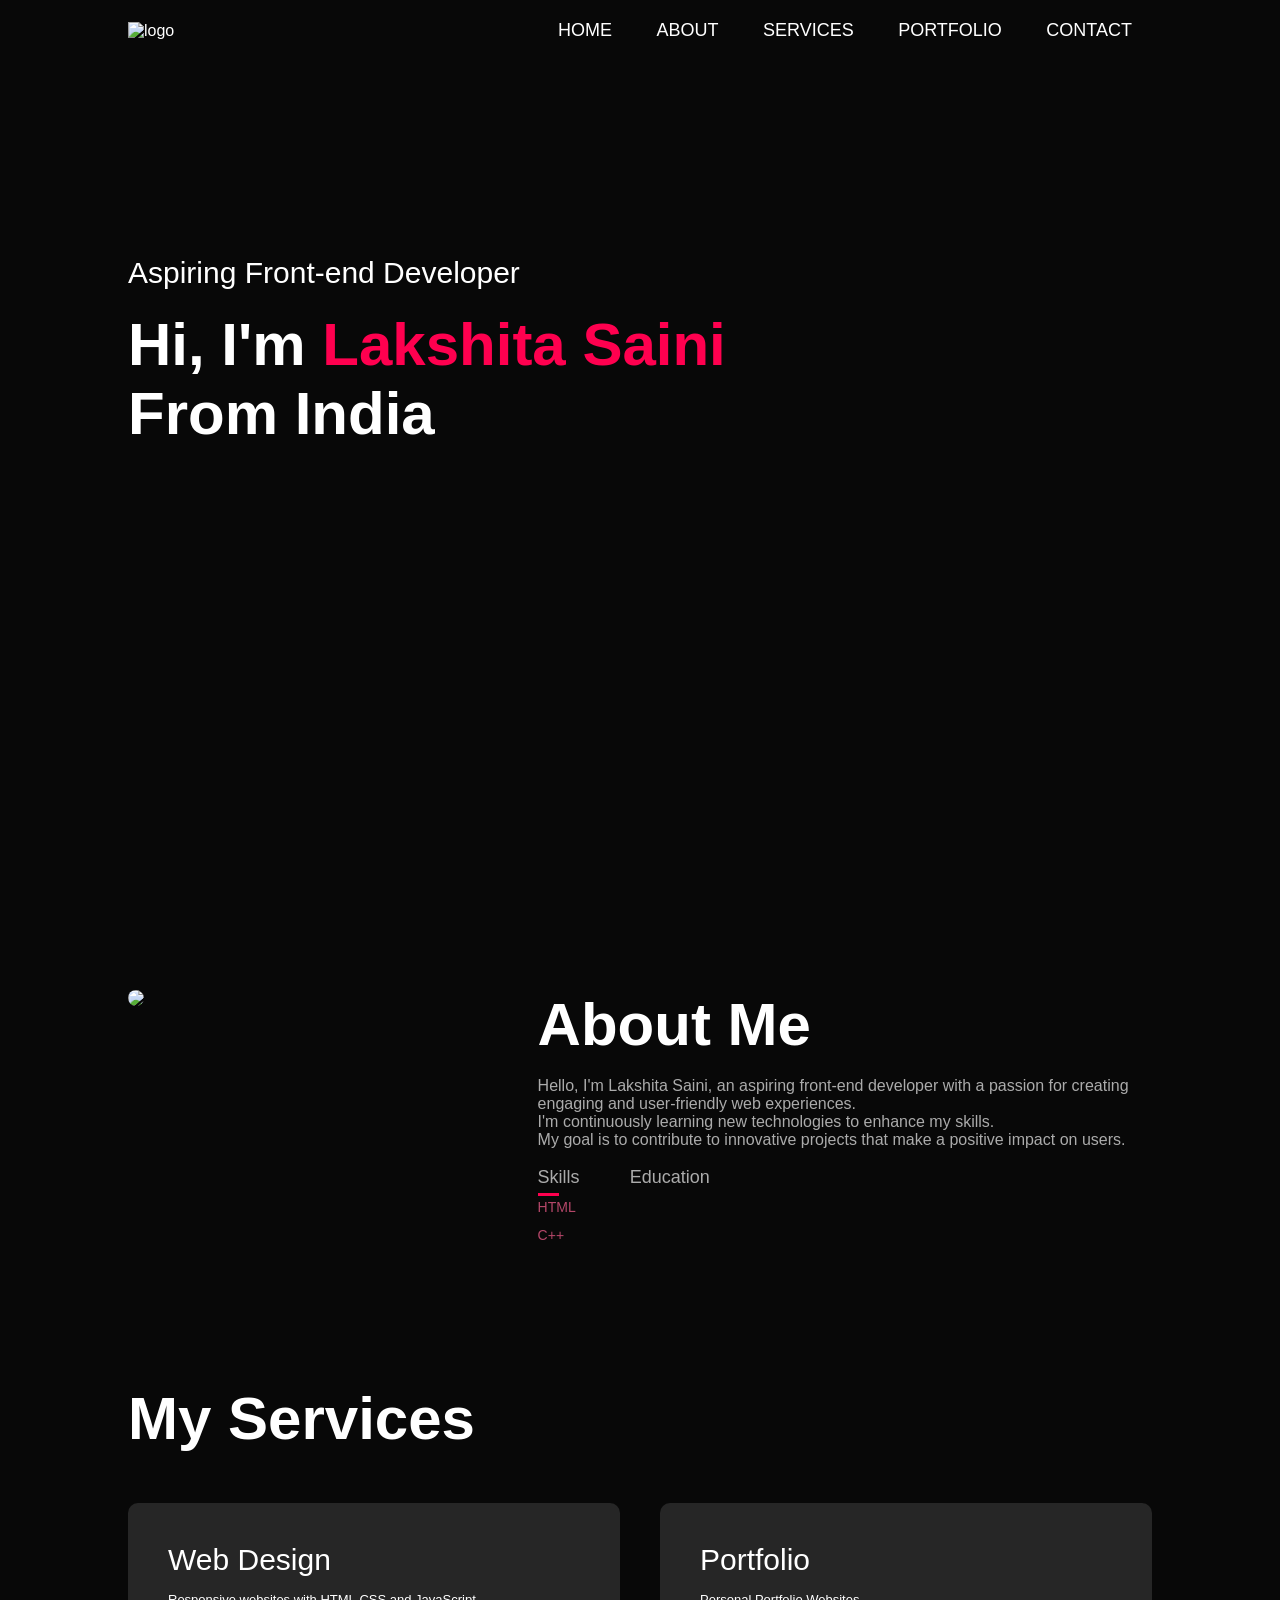
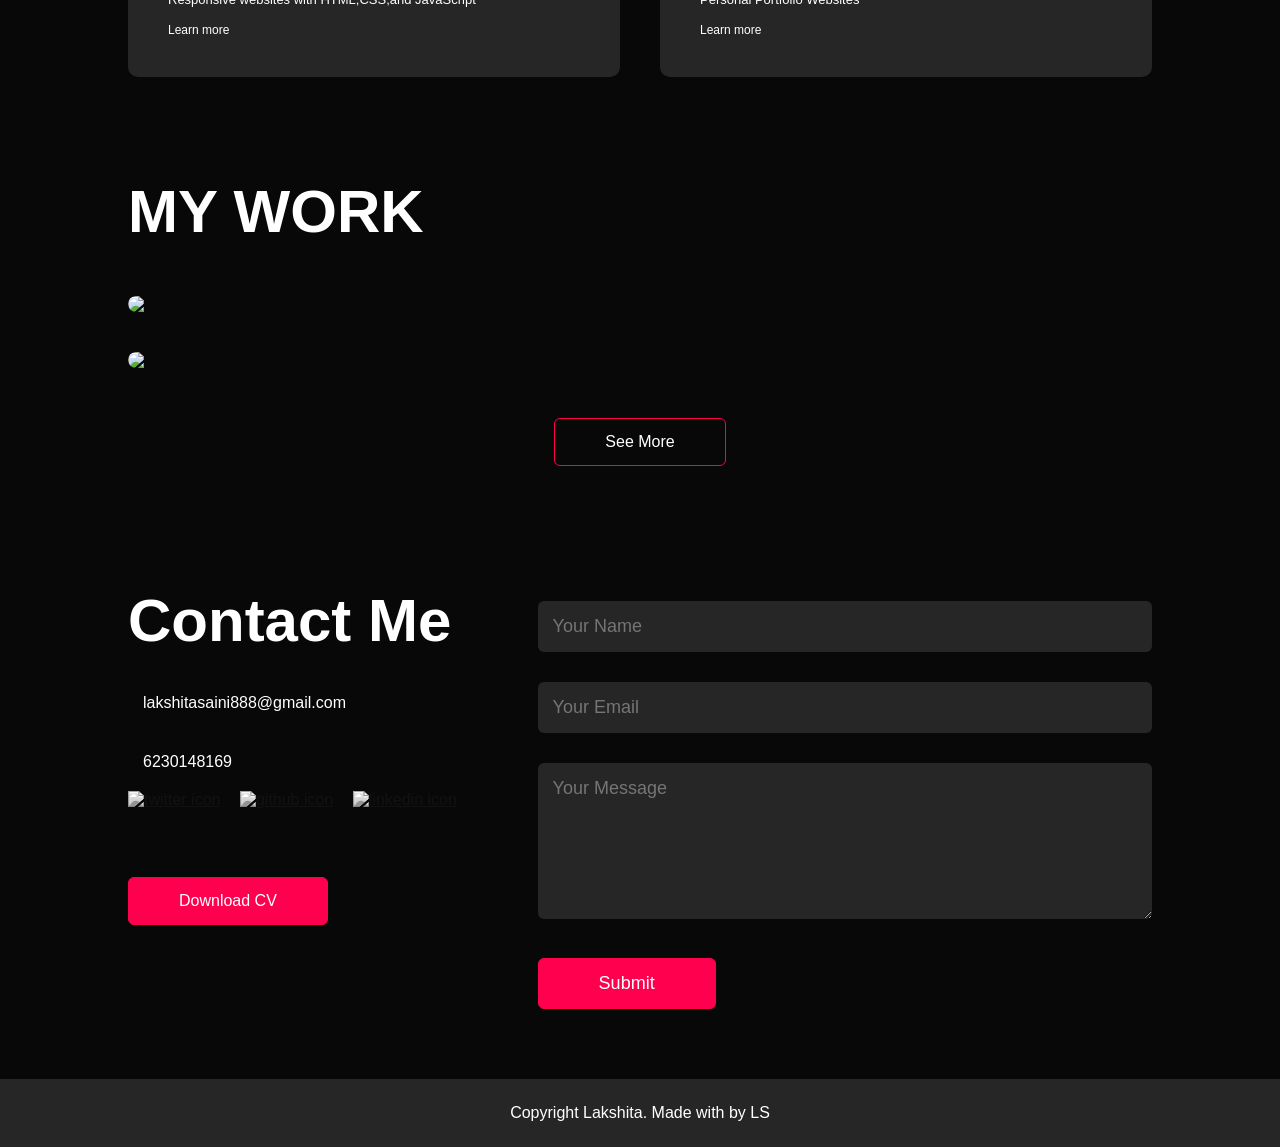
==== index.html @ 08a3a6a6 "Add files via upload" ====
<!DOCTYPE html>
<html lang="en">
<head>
    <meta charset="UTF-8">
    <meta http-equiv="X-UA-Compatible" content="IE=edge">
    <meta name="viewport" content="width=device-width, initial-scale=1.0">
    <title>PERSONAL PORTFOLIO WEBSITE</title>
    <link rel="stylesheet" href="style.css">
    <script src="https://kit.fontawesome.com/55ee7d1097.js" crossorigin="anonymous"></script>
</head>
<body>
<div id="header">
    <div class="container">
        <nav>
            <img src="namelogo.png" alt="logo">
            <ul id="sidemenu">
                <li><a href="#header">HOME</a></li>
                <li><a href="#about">ABOUT</a></li>
                <li><a href="#services">SERVICES</a></li>
                <li><a href="#portfolio">PORTFOLIO</a></li>
                <li><a href="#contact">CONTACT</a></li>
                <i class="fas fa-xmark" onclick="closemenu()"></i>
            </ul>
            <i class="fas fa-bars" onclick="openmenu()"></i>
        </nav>
        <div class="header-text">
          <p>Aspiring Front-end Developer</p>
          <h1>Hi, I'm <span>Lakshita Saini</span><br>From India</h1>
        </div>
    </div>
</div>
<!----   ------------------about section------------------   ---->
<div id="about">
    <div class="container">
        <div class="row">
            <div class="about-col-1">
                <img src="../images/IMG.jpg">
            </div>  
                <div class="about-col-2">
                    <h1 class="sub-title">About Me</h1>
                    <br>
                    <p>Hello, I'm Lakshita Saini, an aspiring front-end developer with a passion for creating engaging and user-friendly web experiences.</p>
                    <p> I'm continuously learning new technologies to enhance my skills.</p>
                    <p>My goal is to contribute to innovative projects that make a positive impact on users.</p>
                    <br>
                    <div class="tab-titles">
                         <p class="tab-links active-link" onclick="opentab('skills',event)">Skills</p>
                         <p class="tab-links" onclick="opentab('education',event)">Education</p>
                    </div>
                    <div class="tab-contents active-tab" id="skills">
                        <ul>
                            <li><span>HTML</span></li>
                            <li><span>C++</span></li>
                        </ul>
                    </div>  
                    <div class="tab-contents" id="education">
                        <ul>
                            <li><span>Pursuing B.Tech in CSE</span></li>
                            <li><span>Graduation Completion Year: 2027</span></li>
                        </ul>        
                    </div>
                </div>
            </div>    
        </div>
    </div>
</div>
<!--  ----------------services-------------------  -->
<div id="services">
    <div class="container">
        <h1 class="sub-title">My Services</h1>
        <div class="services-list">
            <div>

                <i class="fa-solid fa-code"></i>

                <h2>Web Design</h2>
                <p>Responsive websites with HTML,CSS,and JavaScript</p>
                <br>
                <a href="#">Learn more</a>
            </div>
            <div>

                <i class="fa-solid fa-crop-simple"></i>

                <h2>Portfolio</h2>
                <p>Personal Portfolio Websites</p>
                <br>
                 <a href="#">Learn more</a>
            </div>
        </div>
    </div>
</div>
<!-- ---------portfolio section-------------- -->
 <div id="portfolio">
    <div class="container">
        <h1 class="sub-title">MY WORK</h1>
        <div class="work-list">
            <div class="work">
                <img src="../images/work-1.jpg">
                <div class="layer">
                  <h3>Portfolio Website</h3>
                  <p>HTML,CSS,JavaScript.</p>
                  <a href="#"><i class="fa-solid fa-up-right-from-square"></i></a>
                </div>
            </div>    
            <div class="work">
                <img src="../images/work-2.jpg">
                <div class="layer">
                  <h3>Web Design</h3>
                  <p>HTML,CSS,JavaScript.</p>
                  <a href="#"><i class="fa-solid fa-up-right-from-square"></i></a>
                </div>    
            </div>
         </div>
         <a href="#" class="btn">See More</a>
    </div>
</div>    
<!-- -------------contact--------------- -->
<div id="contact">
    <div class="container">
        <div class="row">
            <div class="contact-left">
                <h1 class="sub-title">Contact Me</h1>
                <p><i class="fa-solid fa-paper-plane"></i>lakshitasaini888@gmail.com</p>
                <p><i class="fa-solid fa-phone"></i>6230148169</p>
                <br>
                <div class="social-icons">
                    <a href="https://x.com/saini_sa6044"><img src= "../images/twitterimg.jpg" alt="twitter icon"></a>
                    <a href="https://github.com/lakshitasaini888-ctrl"><img src= "../images/githubimg.jpg" alt="github icon"></a>
                    <a href="https://www.linkedin.com/in/lakshita-saini-56bb40370/"><img src="../images/linkedinimg.jpg" alt="linkedin icon"></a>
                </div>
                <br>
                <a href="../images/My-CV.pdf" download class="btn btn2">Download CV</a>
            </div>
            <div class="contact-right">
                <form name="submit-to-google-sheet">
                    <input type="text" name="Name" placeholder="Your Name" required>
                    <input type="email" name="Email" placeholder="Your Email" required>
                    <textarea name="Message" rows="6" placeholder="Your Message"></textarea>
                    <button type="submit" class="btn btn2">Submit</button>
                </form>
                <span id="msg"></span>
            </div>     
        </div>
    </div>
    <div class="copyright">
        <p>Copyright Lakshita. Made with <i class="fa-solid fa-heart"></i> by LS</p>
    </div>
</div>             
<script>
    var tablinks = document.getElementsByClassName("tab-links");
    var tabcontents = document.getElementsByClassName("tab-contents");
    function opentab(tabname,event){
        for(tablink of tablinks){
            tablink.classList.remove("active-link");
        }
        for(tabcontent of tabcontents){
            tabcontent.classList.remove("active-tab");
        }
        event.currentTarget.classList.add("active-link");
        document.getElementById(tabname).classList.add("active-tab");
    }
 </script>
 <script>
        var sidemenu = document.getElementById("sidemenu");
        function openmenu(){
                sidemenu.style.right = "0";
        }
        function closemenu(){
                sidemenu.style.right = "-200px";
        }  
</script>  
<script>
  const scriptURL = 'https://script.google.com/macros/s/AKfycbzPpxNzBJBpUBe9J2Ykki6MGCqovmaWtHdueKdVXxAuwdtJc1voZA_tSMjFy6jXYptr/exec'
  const form = document.forms['submit-to-google-sheet']
  const msg = document.getElementById("msg")
  form.addEventListener('submit', e => {
    e.preventDefault()
    fetch(scriptURL, { method: 'POST', body: new FormData(form)})
      .then(response => {
  msg.innerHTML = "Message sent successfully";
  setTimeout(() => {
    msg.innerHTML = "";
  }, 5000);
  form.reset();
})
        .catch(error => console.error('Error!', error.message))
  })
</script>
</body>
</html>
---- style.css ----
*{
    margin: 0;
    padding: 0;
    font-family: 'Poppins',sans-serif;
    box-sizing: border-box;
}
html{
    scroll-behavior: smooth;

}
body{
    background: #080808;
    color: #fff;
}
#header{
    width: 100%;
    height: 100vh;
    background-size: cover;
    background-position: center;
}
.container{
    padding: 10px 10%;
}
nav{
    display: flex;
    align-items: center;
    justify-content: space-between;
    flex-wrap: wrap;
}
.logo{
    width: 60px;
}
nav ul li{
    list-style: none;
    display: inline-block;
    margin: 10px 20px;
    position: relative;
}
nav ul li a{
    color: #fff;
    text-decoration: none;
    font-size: 18px;
    position: relative;
}
nav ul li a::after{
    content: '';
    height: 3px;
    width: 0%;
    background: #ff004f;
    position: absolute;
    left: 0;
    bottom: -6px;
    transition: 0.5s;
}
nav ul li a:hover::after{
    width: 100%;
}
.header-text{
    margin-top: 20%;
    font-size: 30px;
}
.header-text h1{
    font-size: 60px;
    margin-top: 20px;
}
.header-text h1 span{
    color: #ff004f;
}
/*------------------about section------------------*/
#about{
    padding: 80px 0; 
    color: #ababab;
}
.row{
    display: flex;
    justify-content: space-between;
    flex-wrap: wrap;
}
.about-col-1{
    flex-basis: 35%;
}
.about-col-1 img{
    width: 100%;
    border-radius: 15px;
}
.about-col-2{
    flex-basis: 60%;
}
.sub-title{
    font-size: 60px;
    font-weight: 600;
    color: #fff;
}
.tab-titles{
    display: flex;
    margin-top: 20px 0 40px;
}
.tab-links{
    margin-right: 50px;
    font-size: 18px;
    font-weight: 500;
    cursor: pointer;
    position: relative;
}
.tab-links::after{
    content: '';
    height: 3px;
    width: 0%;
    background: #ff004f;
    position: absolute;
    left: 0;
    bottom: -8px;
    transition: 0.5s;
}
.tab-links.active-link::after{
    width: 50%;
}
.tab-contents ul li{
    list-style: none;
    margin: 10px 0;
}
.tab-contents ul li span{
    color: #b54769;
    font-size: 14px;
}
.tab-contents{
    display: none;
}
.tab-contents.active-tab{
    display: block;
}
/*------------------services------------------*/
#services{
    padding: 30px 0;
}
.services-list{
    display: grid;
    grid-template-columns: repeat(auto-fit, minmax(250px,1fr));
    grid-gap: 40px;
    margin-top: 50px;
}
.services-list div{
    background: #262626;
    padding: 40px;
    font-size: 13px;
    font-weight: 300;
    border-radius: 10px;
    transition: background 0.5s, transform 0.5s;
}
.services-list div i{
    font-size: 50px;
    margin-bottom: 30px;
}
.services-list div h2{
    font-size: 30px;
    font-weight: 500;
    margin-bottom: 15px;
}
.services-list div a{
    text-decoration: none;
    color: #fff;
    font-size: 12px;
    margin-top: 20px;
    display: inline block;
}
.services-list div:hover{
    background: #ff004f;
    transform: translateY(-10px);
}
/*------------------portfolio------------------*/
#portfolio{
    padding: 50px 0;
}
.work-list{
     display: grid;
    grid-template-columns: repeat(autofit, minmax(250px,1fr));
    grid-gap: 40px;
    margin-top: 50px;
}
.work
{
    border-radius: 10px;
   position: relative;
    overflow: hidden;
}
.work img{
    width: 100%;
    border-radius: 7px;
    display: block;
    transition: transform 0.5s;
}
.layer{
    width: 100%;
    height: 0%;
    background: linear-gradient(rgba(0,0,0,0.6),#ff004f);
    border-radius: 10px;
    position: absolute;
    left: 0;
    bottom: 0;
    overflow: hidden;
    display: flex;
    align-items: center;
    justify-content: center;
    flex-direction: column;
    padding: 0 40px;
    text-align: center;
    font-size: 14px;
    transition: 0.5s;
}
.layer h3{
    font-weight: 500;
    margin-bottom: 20px;
}
.layer a{
    margin-top: 20px;
    color: #ff004f;
    text-decoration: none;
    font-size: 18px;
    line-height: 60px;
    background: #fff;
    width: 60px;
    height: 60px;
    border-radius: 50%;
    text-align: center;  
}
.work:hover img{
    transform: scale(1.1);
}
.work:hover .layer{
    height: 100%;
}
.btn{
    display: block;
    margin: 50px auto;
    width: fit-content;
    border: 1px solid #ff004f;
    padding: 14px 50px;
    border-radius: 6px;
    text-decoration: none;
    color: white;
    transition: background 0.5s;
}
.btn:hover{
    background: #ff004f;
}
/*----------------------contact--------------------*/
.contact-left{
    flex-basis: 35%;
}
.contact-right{
    flex-basis: 60%;
}
.contact-left p{
    margin-top: 30px;
}
.contact-left p i{
    color: #ff004f;
    margin-right: 15px;
    font-size: 25px;
}
.social-icons img {
    width: 32px;            
    height: 32px;
    margin-right: 15px;
    transition: transform 0.3s ease, filter 0.3s ease;
    filter: grayscale(100%);
}

.social-icons img:hover {
    transform: translateY(-5px);
    filter: grayscale(0%);
}

.btn.btn2{
    display: inline-block;
    background: #ff004f;
}
.contact-right form{
    width: 100%;
}
form input,form textarea{
    width: 100%;
    border: 0;
    outline: none;
    background: #262626;
    padding: 15px;
    margin: 15px 0;
    color: #fff;
    font-size: 18px;
    border-radius: 6px;
}
form .btn2{
    padding: 14px 60px;
    font-size: 18px;
    margin-top: 20px;
    cursor: pointer;
}
.copyright{
    width: 100%;
    text-align: center;
    padding: 25px 0;
    background: #262626;
    font-weight: 300;
    margin-top: 20px;
}
.copyright i{
    color: #ff004f;
}
/*-----------------------------css for small screens-----------------------------*/
nav .fas{
    display: none;
}
@media only screen and  (max-width: 600px)
{
    .header{
        background-color: black;
    }
    .header-text
    {
        margin-top: 100%;
        font-size: 16px;
    }
    .header-text h1
    {
        font-size: 30px;
    }
    nav .fas{
        display: block;
        font-size: 25px;
    }
    nav ul{
        background: #ff004f;
        position: fixed;
        top: 0;
        right: -200px;
        width: 200px;
        height: 100vh;
        padding-top: 50px;
        z-index: 2;
        transition: right 0.5s;
    }
    nav ul li{
        display: block;
        margin: 25px;
    }
    nav ul .fas{
        position: absolute;
        top: 25px;
        left: 25px;
        cursor: pointer;
    }
    .sub-title{
        font-size: 40px;
    }
    .about-col-1, .about-col-2{
        flex-basis: 100%;
    }
    .about-col-1{
        margin-bottom: 30px;
    }
    .about-col-2{
        font-size: 14px;
    }
    .tab-links{
        font-size: 16px;
        margin-right: 20px; 
    }
    .contact-left, .contact-right{
        flex-basis: 100%;
    }
    .copyright{
        font-size: 14px;
    }
}
#msg{
    color: #61b752;
    margin-top: -10px;
    display: block;
}
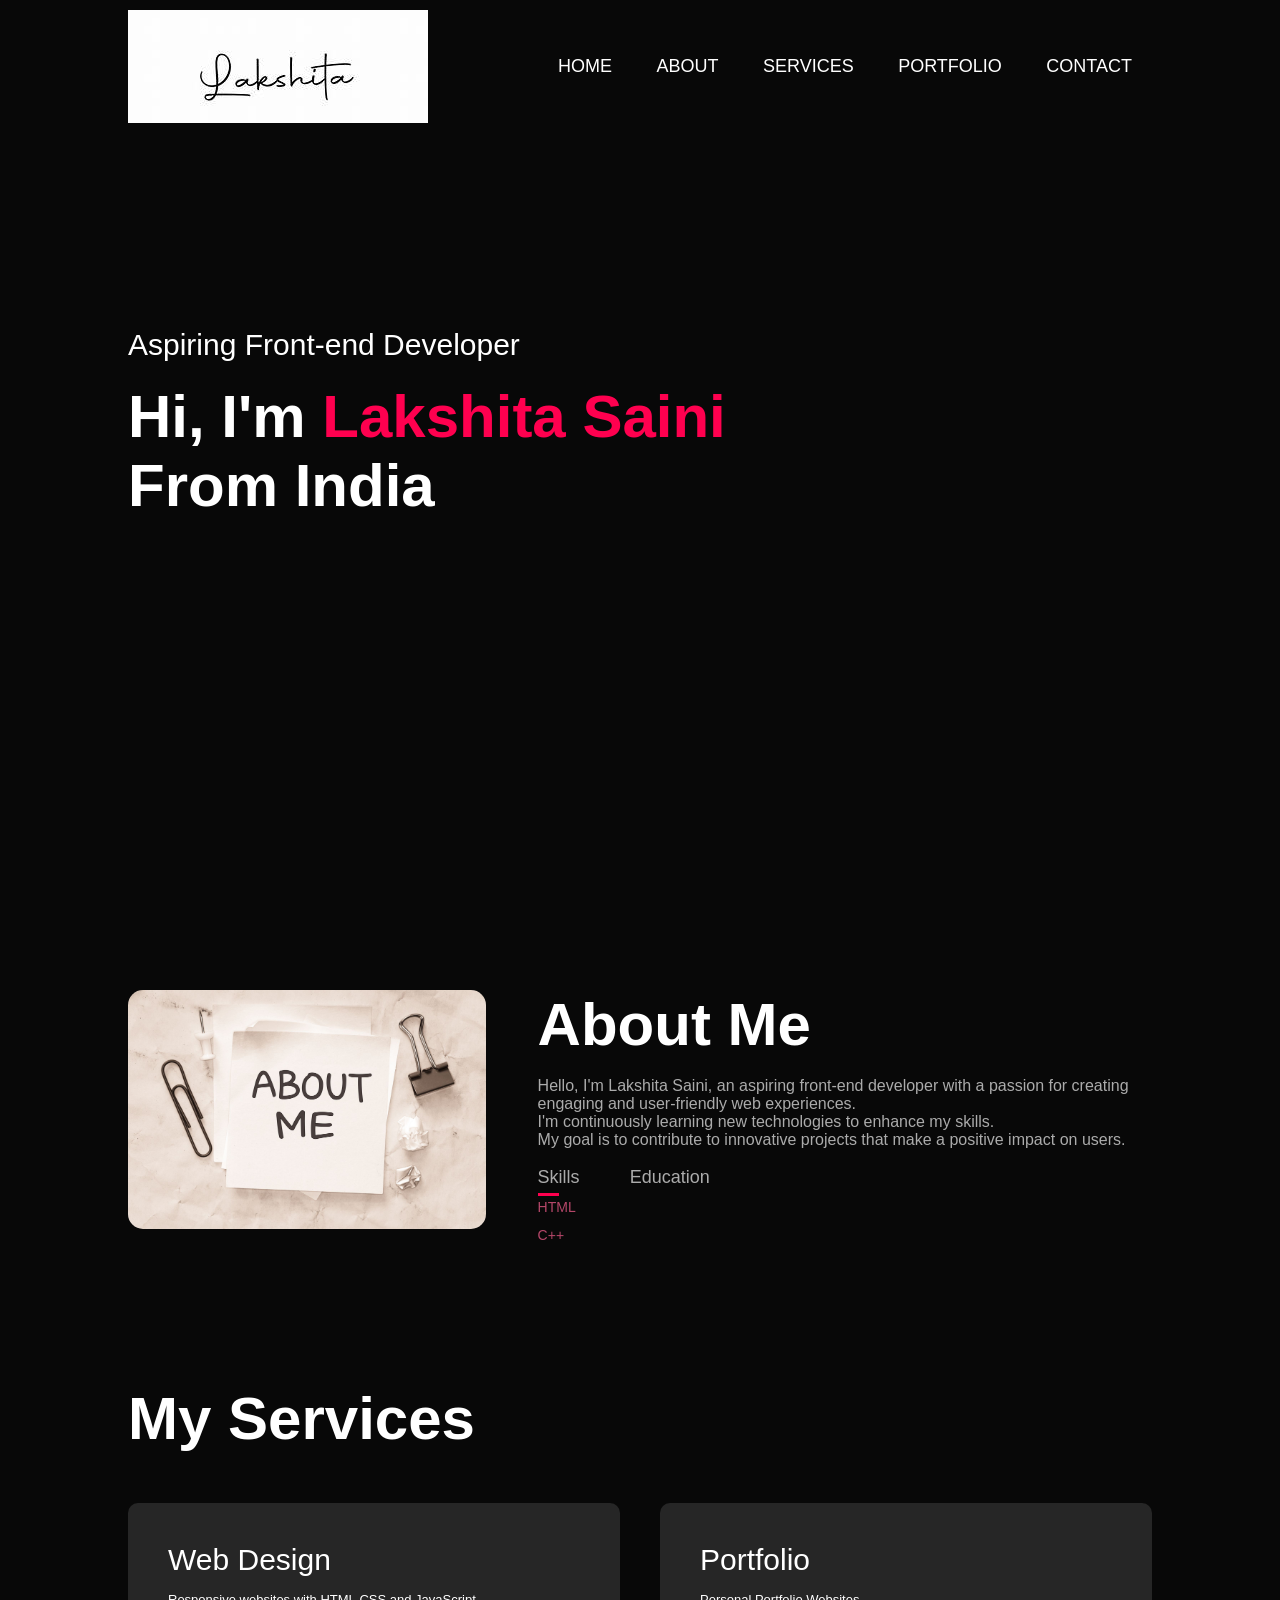
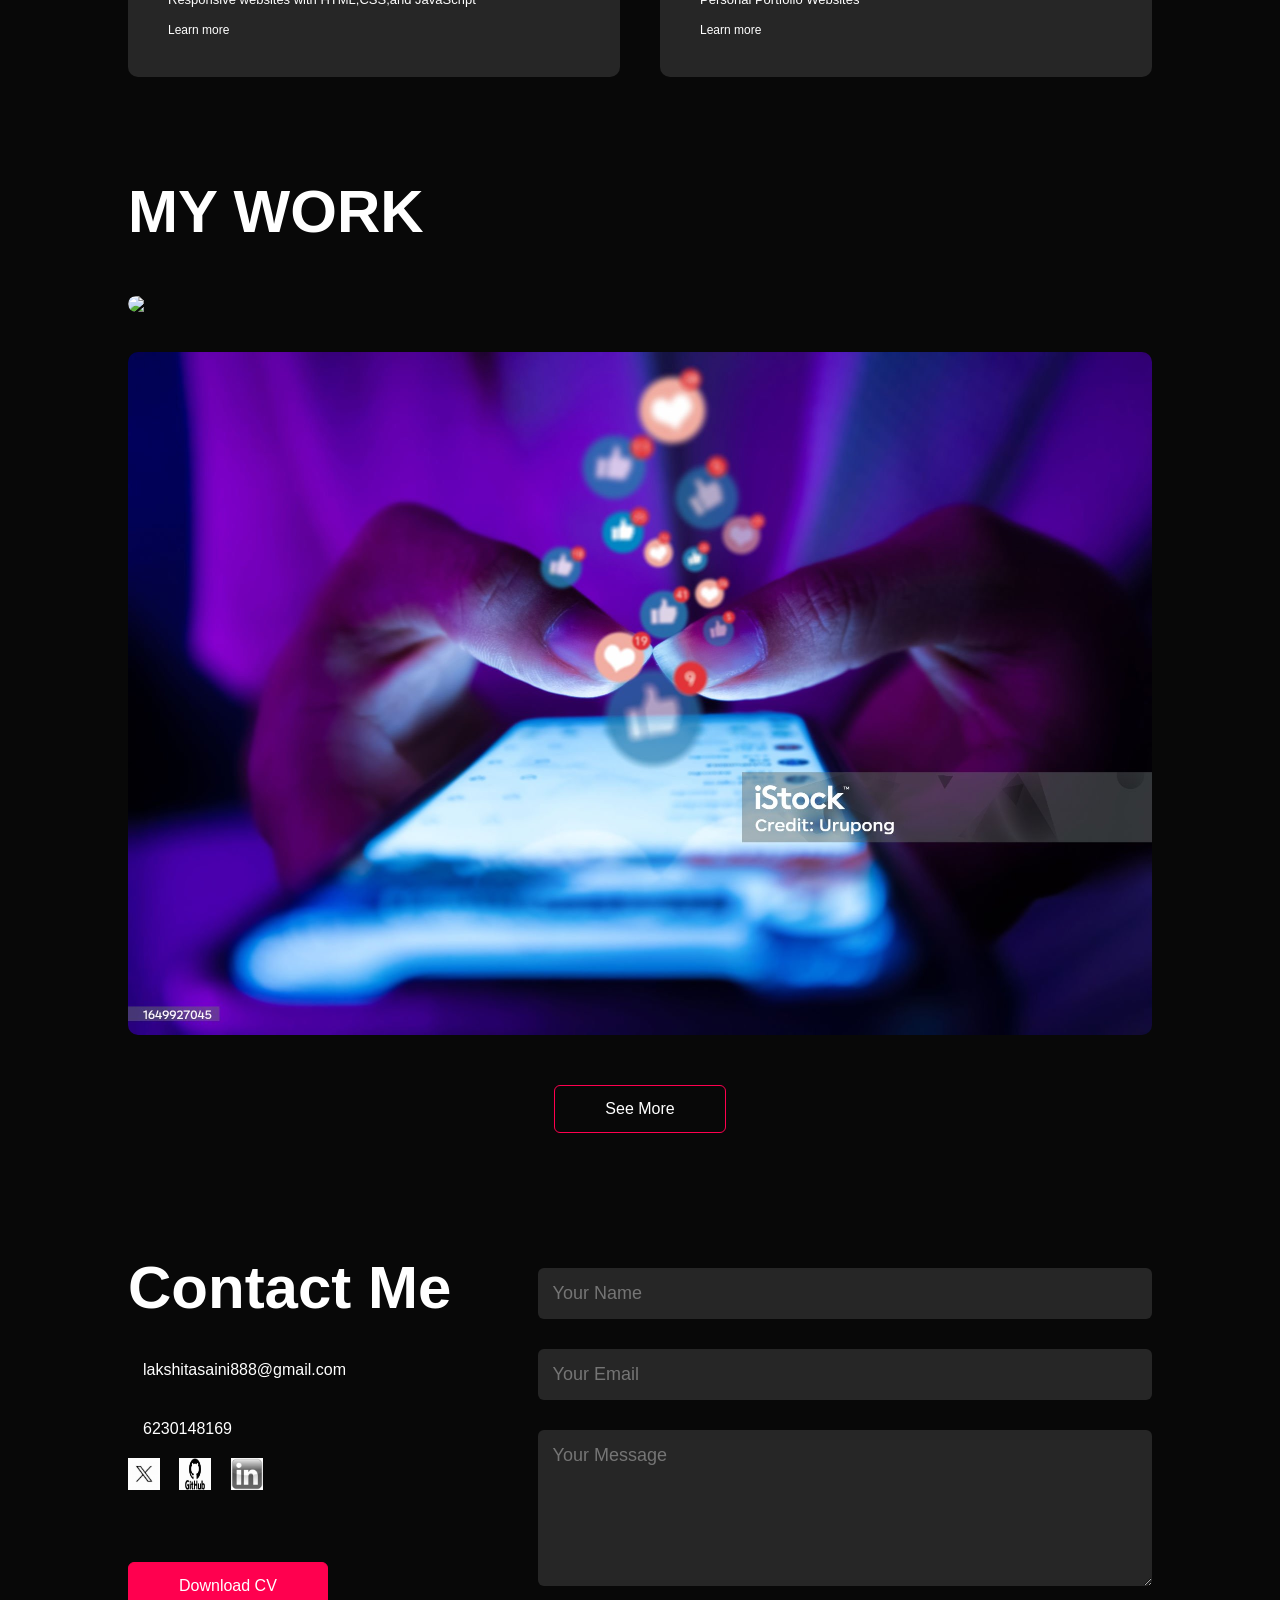
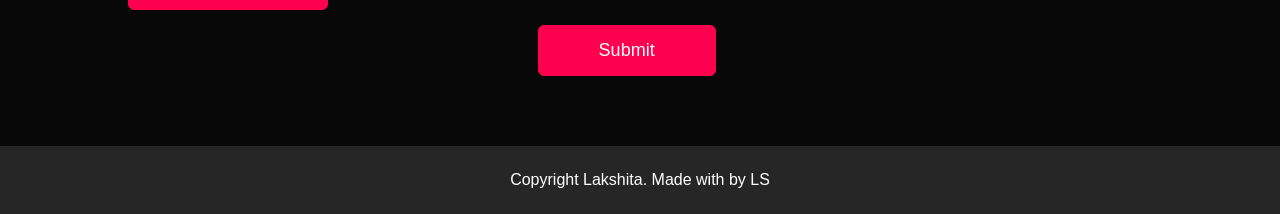
==== commit 758fabf5: "Update index.html" ====
--- a/index.html
+++ b/index.html
@@ -13,7 +13,7 @@
 <div id="header">
     <div class="container">
         <nav>
-            <img src="namelogo.png" alt="logo">
+            <img src="../images/namelogo.png" alt="logo">
             <ul id="sidemenu">
                 <li><a href="#header">HOME</a></li>
                 <li><a href="#about">ABOUT</a></li>
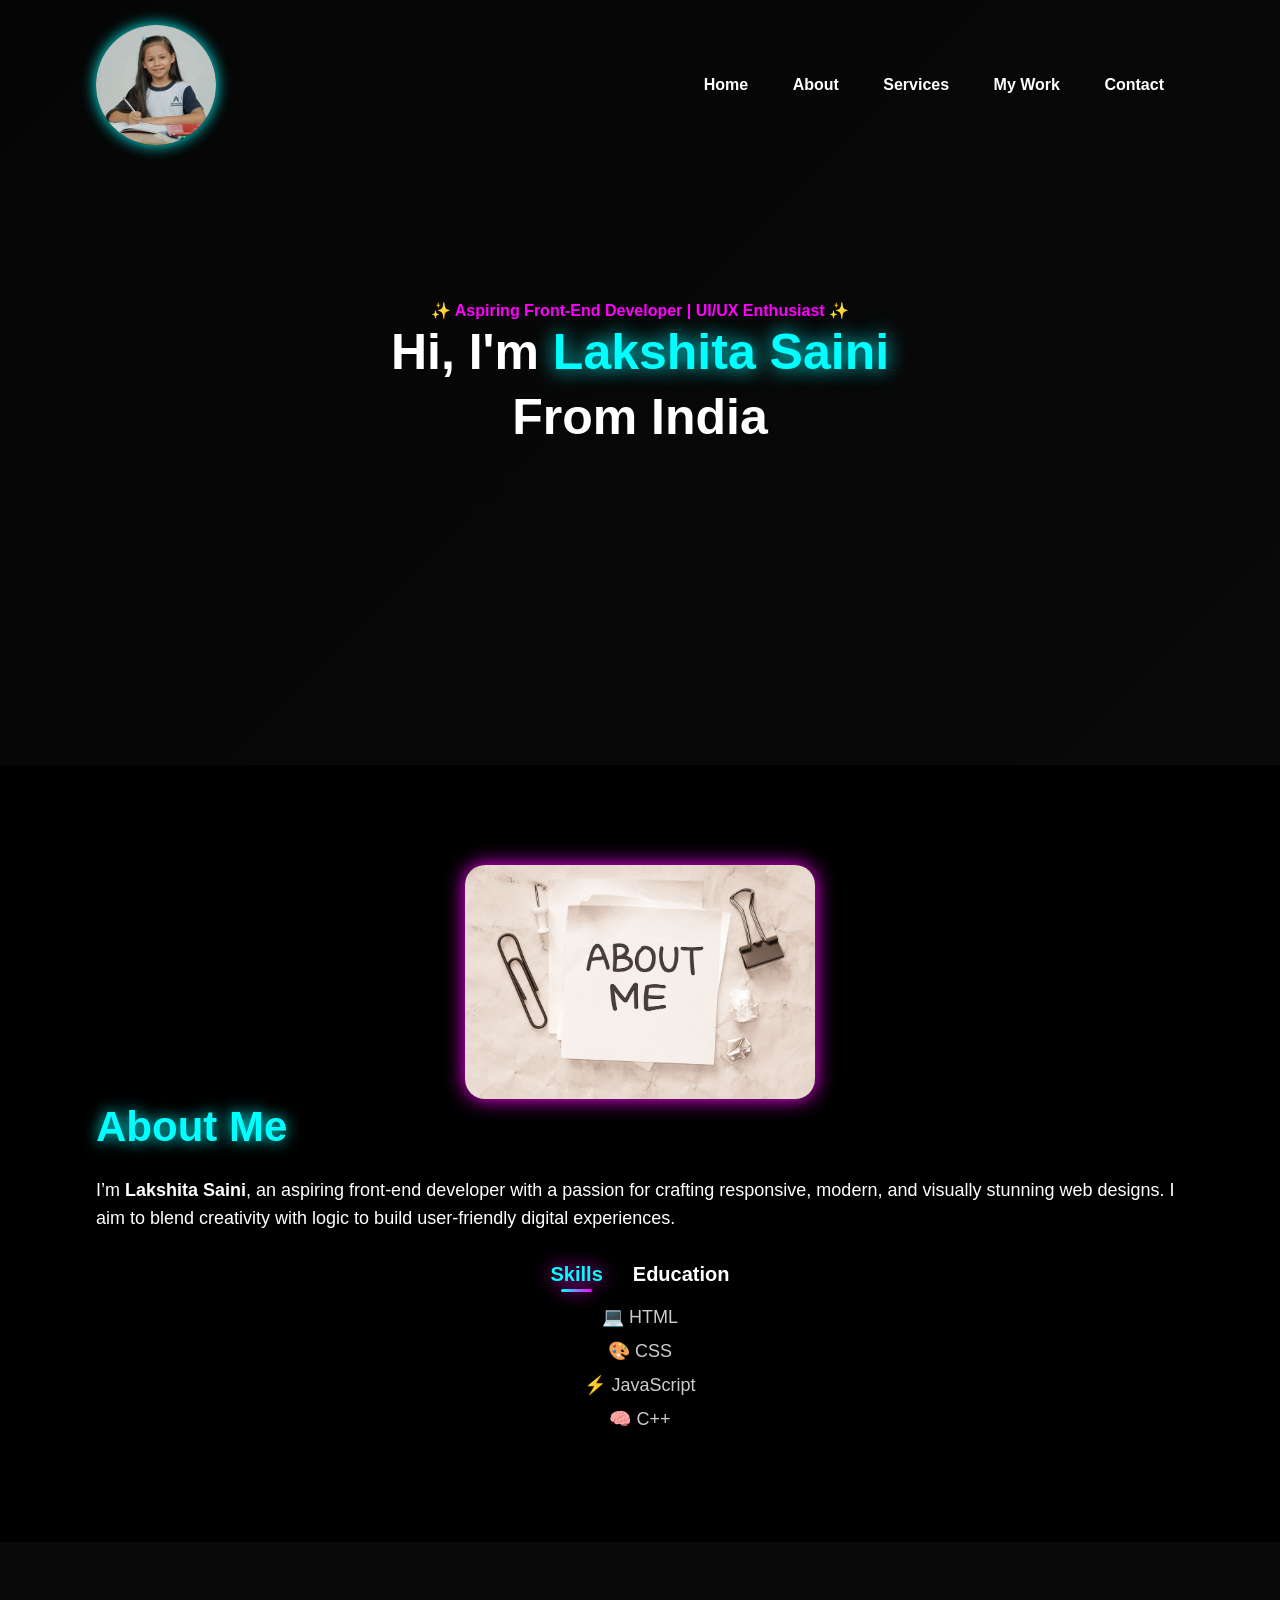
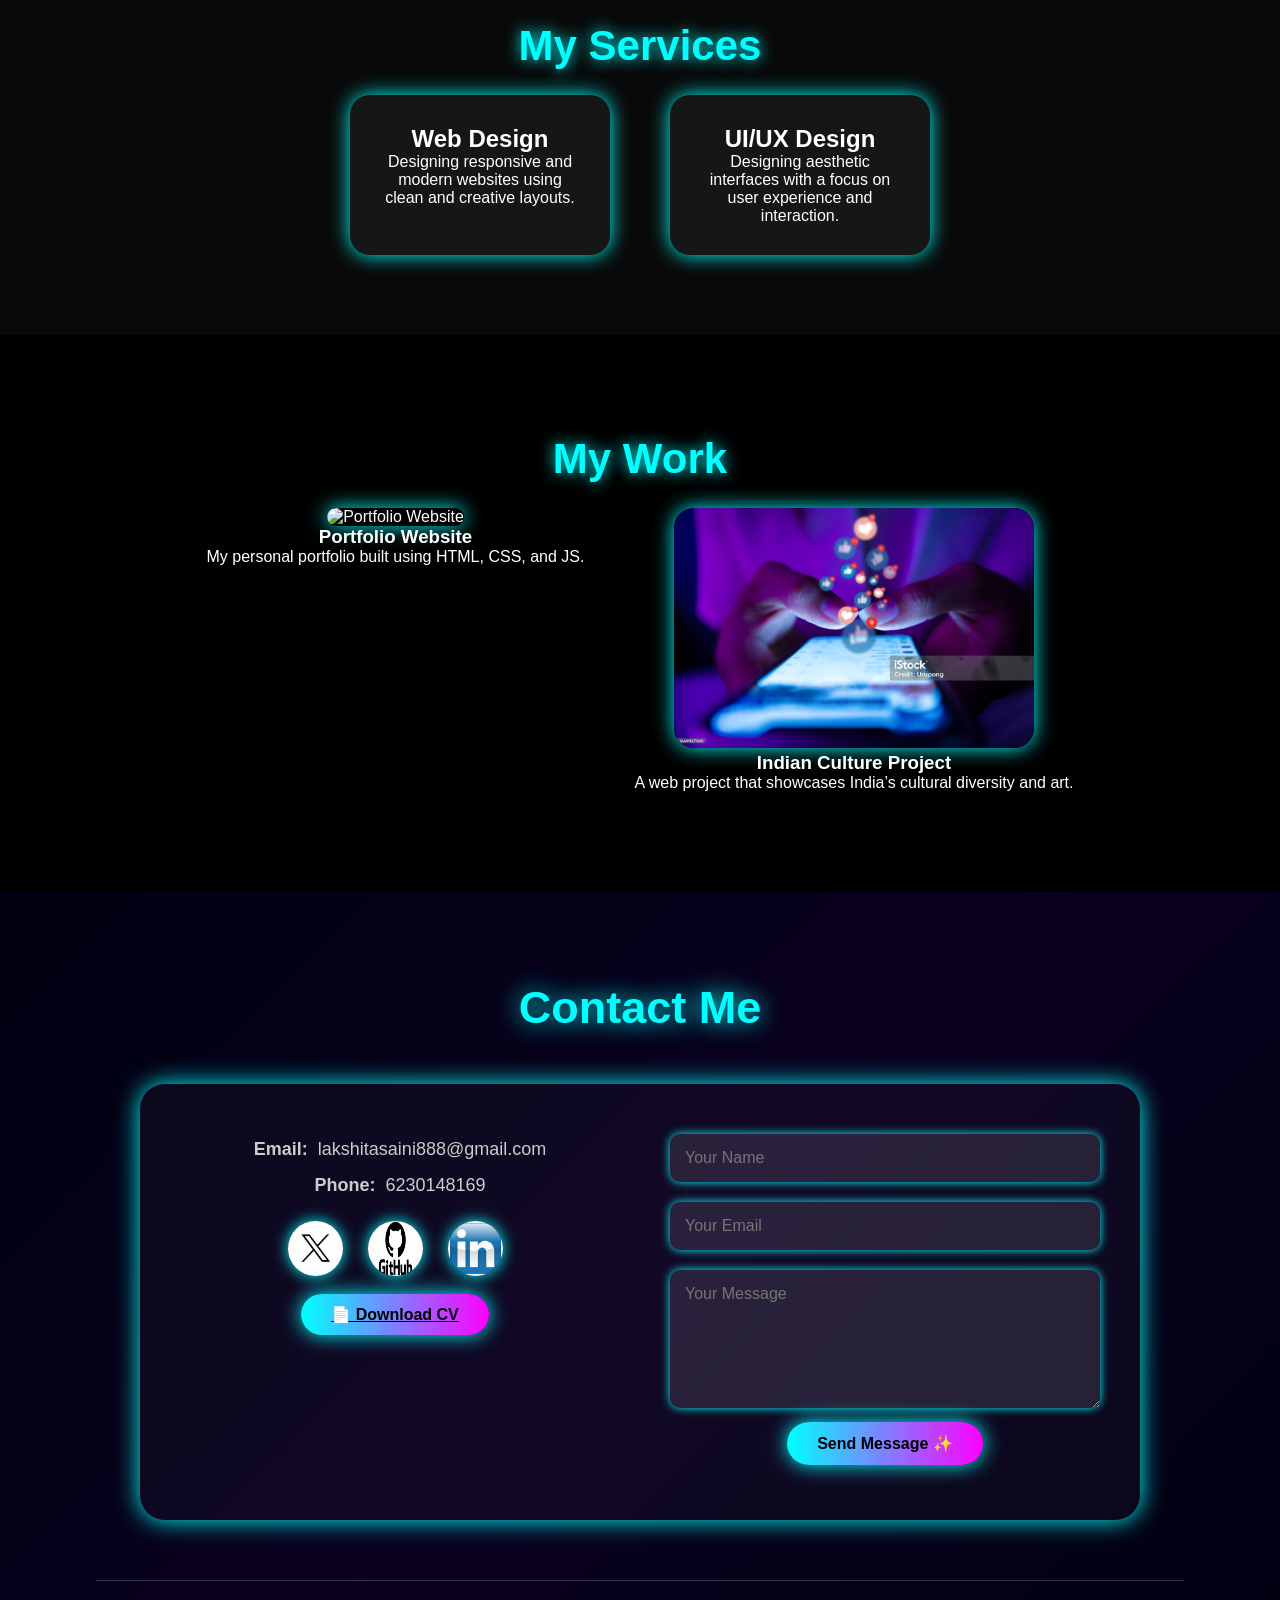
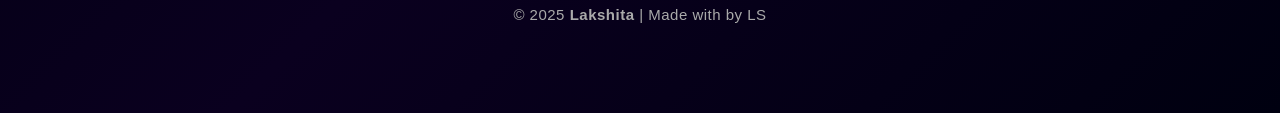
==== commit 2ada8b51: "Initial commit for portfolio website" ====
--- a/index.html
+++ b/index.html
@@ -1,192 +1,183 @@
-
-<!DOCTYPE html>
-<html lang="en">
-<head>
-    <meta charset="UTF-8">
-    <meta http-equiv="X-UA-Compatible" content="IE=edge">
-    <meta name="viewport" content="width=device-width, initial-scale=1.0">
-    <title>PERSONAL PORTFOLIO WEBSITE</title>
-    <link rel="stylesheet" href="style.css">
-    <script src="https://kit.fontawesome.com/55ee7d1097.js" crossorigin="anonymous"></script>
-</head>
-<body>
-<div id="header">
-    <div class="container">
-        <nav>
-            <img src="../images/namelogo.png" alt="logo">
-            <ul id="sidemenu">
-                <li><a href="#header">HOME</a></li>
-                <li><a href="#about">ABOUT</a></li>
-                <li><a href="#services">SERVICES</a></li>
-                <li><a href="#portfolio">PORTFOLIO</a></li>
-                <li><a href="#contact">CONTACT</a></li>
-                <i class="fas fa-xmark" onclick="closemenu()"></i>
-            </ul>
-            <i class="fas fa-bars" onclick="openmenu()"></i>
-        </nav>
-        <div class="header-text">
-          <p>Aspiring Front-end Developer</p>
-          <h1>Hi, I'm <span>Lakshita Saini</span><br>From India</h1>
-        </div>
-    </div>
-</div>
-<!----   ------------------about section------------------   ---->
-<div id="about">
-    <div class="container">
-        <div class="row">
-            <div class="about-col-1">
-                <img src="../images/IMG.jpg">
-            </div>  
-                <div class="about-col-2">
-                    <h1 class="sub-title">About Me</h1>
-                    <br>
-                    <p>Hello, I'm Lakshita Saini, an aspiring front-end developer with a passion for creating engaging and user-friendly web experiences.</p>
-                    <p> I'm continuously learning new technologies to enhance my skills.</p>
-                    <p>My goal is to contribute to innovative projects that make a positive impact on users.</p>
-                    <br>
-                    <div class="tab-titles">
-                         <p class="tab-links active-link" onclick="opentab('skills',event)">Skills</p>
-                         <p class="tab-links" onclick="opentab('education',event)">Education</p>
-                    </div>
-                    <div class="tab-contents active-tab" id="skills">
-                        <ul>
-                            <li><span>HTML</span></li>
-                            <li><span>C++</span></li>
-                        </ul>
-                    </div>  
-                    <div class="tab-contents" id="education">
-                        <ul>
-                            <li><span>Pursuing B.Tech in CSE</span></li>
-                            <li><span>Graduation Completion Year: 2027</span></li>
-                        </ul>        
-                    </div>
-                </div>
-            </div>    
-        </div>
-    </div>
-</div>
-<!--  ----------------services-------------------  -->
-<div id="services">
-    <div class="container">
-        <h1 class="sub-title">My Services</h1>
-        <div class="services-list">
-            <div>
-
-                <i class="fa-solid fa-code"></i>
-
-                <h2>Web Design</h2>
-                <p>Responsive websites with HTML,CSS,and JavaScript</p>
-                <br>
-                <a href="#">Learn more</a>
-            </div>
-            <div>
-
-                <i class="fa-solid fa-crop-simple"></i>
-
-                <h2>Portfolio</h2>
-                <p>Personal Portfolio Websites</p>
-                <br>
-                 <a href="#">Learn more</a>
-            </div>
-        </div>
-    </div>
-</div>
-<!-- ---------portfolio section-------------- -->
- <div id="portfolio">
-    <div class="container">
-        <h1 class="sub-title">MY WORK</h1>
-        <div class="work-list">
-            <div class="work">
-                <img src="../images/work-1.jpg">
-                <div class="layer">
-                  <h3>Portfolio Website</h3>
-                  <p>HTML,CSS,JavaScript.</p>
-                  <a href="#"><i class="fa-solid fa-up-right-from-square"></i></a>
-                </div>
-            </div>    
-            <div class="work">
-                <img src="../images/work-2.jpg">
-                <div class="layer">
-                  <h3>Web Design</h3>
-                  <p>HTML,CSS,JavaScript.</p>
-                  <a href="#"><i class="fa-solid fa-up-right-from-square"></i></a>
-                </div>    
-            </div>
-         </div>
-         <a href="#" class="btn">See More</a>
-    </div>
-</div>    
-<!-- -------------contact--------------- -->
-<div id="contact">
-    <div class="container">
-        <div class="row">
-            <div class="contact-left">
-                <h1 class="sub-title">Contact Me</h1>
-                <p><i class="fa-solid fa-paper-plane"></i>lakshitasaini888@gmail.com</p>
-                <p><i class="fa-solid fa-phone"></i>6230148169</p>
-                <br>
-                <div class="social-icons">
-                    <a href="https://x.com/saini_sa6044"><img src= "../images/twitterimg.jpg" alt="twitter icon"></a>
-                    <a href="https://github.com/lakshitasaini888-ctrl"><img src= "../images/githubimg.jpg" alt="github icon"></a>
-                    <a href="https://www.linkedin.com/in/lakshita-saini-56bb40370/"><img src="../images/linkedinimg.jpg" alt="linkedin icon"></a>
-                </div>
-                <br>
-                <a href="../images/My-CV.pdf" download class="btn btn2">Download CV</a>
-            </div>
-            <div class="contact-right">
-                <form name="submit-to-google-sheet">
-                    <input type="text" name="Name" placeholder="Your Name" required>
-                    <input type="email" name="Email" placeholder="Your Email" required>
-                    <textarea name="Message" rows="6" placeholder="Your Message"></textarea>
-                    <button type="submit" class="btn btn2">Submit</button>
-                </form>
-                <span id="msg"></span>
-            </div>     
-        </div>
-    </div>
-    <div class="copyright">
-        <p>Copyright Lakshita. Made with <i class="fa-solid fa-heart"></i> by LS</p>
-    </div>
-</div>             
-<script>
-    var tablinks = document.getElementsByClassName("tab-links");
-    var tabcontents = document.getElementsByClassName("tab-contents");
-    function opentab(tabname,event){
-        for(tablink of tablinks){
-            tablink.classList.remove("active-link");
-        }
-        for(tabcontent of tabcontents){
-            tabcontent.classList.remove("active-tab");
-        }
-        event.currentTarget.classList.add("active-link");
-        document.getElementById(tabname).classList.add("active-tab");
-    }
- </script>
- <script>
-        var sidemenu = document.getElementById("sidemenu");
-        function openmenu(){
-                sidemenu.style.right = "0";
-        }
-        function closemenu(){
-                sidemenu.style.right = "-200px";
-        }  
-</script>  
-<script>
-  const scriptURL = 'https://script.google.com/macros/s/AKfycbzPpxNzBJBpUBe9J2Ykki6MGCqovmaWtHdueKdVXxAuwdtJc1voZA_tSMjFy6jXYptr/exec'
-  const form = document.forms['submit-to-google-sheet']
-  const msg = document.getElementById("msg")
-  form.addEventListener('submit', e => {
-    e.preventDefault()
-    fetch(scriptURL, { method: 'POST', body: new FormData(form)})
-      .then(response => {
-  msg.innerHTML = "Message sent successfully";
-  setTimeout(() => {
-    msg.innerHTML = "";
-  }, 5000);
-  form.reset();
-})
-        .catch(error => console.error('Error!', error.message))
-  })
-</script>
-</body>
-</html>+<!DOCTYPE html>
+<html lang="en">
+<head>
+  <meta charset="UTF-8">
+  <meta name="viewport" content="width=device-width, initial-scale=1.0">
+  <title>Lakshita’s Portfolio</title>
+  <link rel="stylesheet" href="style.css">
+  <script src="https://kit.fontawesome.com/55ee7d1097.js" crossorigin="anonymous"></script>
+</head>
+<body>
+  <!-- Header Section -->
+  <header id="header">
+    <div class="container">
+      <nav>
+        <img src="GIRL.jpg" class="logo" alt="Lakshita Logo">
+        <ul id="sidemenu">
+          <li><a href="#header">Home</a></li>
+          <li><a href="#about">About</a></li>
+          <li><a href="#services">Services</a></li>
+          <li><a href="#portfolio">My Work</a></li>
+          <li><a href="#contact">Contact</a></li>
+        </ul>
+      </nav>
+
+      <div class="header-text">
+        <p class="tagline">✨ Aspiring Front-End Developer | UI/UX Enthusiast ✨</p>
+        <h1>Hi, I'm <span>Lakshita Saini</span><br>From India</h1>
+      </div>
+    </div>
+  </header>
+
+  <!-- About Section -->
+  <section id="about">
+    <div class="container row">
+      <div class="about-col-1">
+        <img src="IMG.jpg" alt="Profile Photo">
+      </div>
+      <div class="about-col-2">
+        <h1 class="sub-title glow">About Me</h1>
+        <p class="about-text">I’m <b>Lakshita Saini</b>, an aspiring front-end developer with a passion for crafting responsive, modern, and visually stunning web designs. I aim to blend creativity with logic to build user-friendly digital experiences.</p>
+
+        <div class="tab-titles">
+          <p class="tab-links active-link" onclick="opentab('skills', this)">Skills</p>
+          <p class="tab-links" onclick="opentab('education', this)">Education</p>
+        </div>
+
+        <div class="tab-contents active-tab" id="skills">
+          <ul>
+            <li><span>💻 HTML</span></li>
+            <li><span>🎨 CSS</span></li>
+            <li><span>⚡ JavaScript</span></li>
+            <li><span>🧠 C++</span></li>
+          </ul>
+        </div>
+
+        <div class="tab-contents" id="education">
+          <ul>
+            <li><span>B.Tech in Computer Science Engineering</span></li>
+            <li><span>Graduation Completion Year:</span> 2027</li>
+          </ul>
+        </div>
+      </div>
+    </div>
+  </section>
+
+  <!-- Services Section -->
+  <section id="services">
+    <div class="container">
+      <h1 class="sub-title glow">My Services</h1>
+      <div class="services-list">
+        <div>
+          <i class="fa-solid fa-code"></i>
+          <h2>Web Design</h2>
+          <p>Designing responsive and modern websites using clean and creative layouts.</p>
+        </div>
+        <div>
+          <i class="fa-solid fa-pen-ruler"></i>
+          <h2>UI/UX Design</h2>
+          <p>Designing aesthetic interfaces with a focus on user experience and interaction.</p>
+        </div>
+      </div>
+    </div>
+  </section>
+
+  <!-- Portfolio Section -->
+  <section id="portfolio">
+    <div class="container">
+      <h1 class="sub-title glow">My Work</h1>
+      <div class="work-list">
+        <div class="work">
+          <img src="work-1.jpg" alt="Portfolio Website">
+          <div class="layer">
+            <h3>Portfolio Website</h3>
+            <p>My personal portfolio built using HTML, CSS, and JS.</p>
+            <a href="https://lakshitasaini888-ctrl.github.io/My-Portfolio/" target="_blank"><i class="fa-solid fa-link"></i></a>
+          </div>
+        </div>
+
+        <div class="work">
+          <img src="work-2.jpg" alt="Indian Culture Project">
+          <div class="layer">
+            <h3>Indian Culture Project</h3>
+            <p>A web project that showcases India’s cultural diversity and art.</p>
+            <a href="https://lakshitasaini888-ctrl.github.io/IndianCultureProject/" target="_blank"><i class="fa-solid fa-link"></i></a>
+          </div>
+        </div>
+      </div>
+    </div>
+  </section>
+
+  <!-- Contact Section -->
+  <section id="contact">
+    <div class="container contact-container">
+      <h1 class="sub-title glow">Contact Me</h1>
+      <div class="contact-box">
+        
+        <!-- Left Section -->
+        <div class="contact-left">
+          <p><i class="fa-solid fa-paper-plane"></i> <b>Email:</b> lakshitasaini888@gmail.com</p>
+          <p><i class="fa-solid fa-phone"></i> <b>Phone:</b> 6230148169</p>
+
+          <div class="social-icons">
+            <a href="https://x.com/saini_sa6044" target="_blank"><img src="twitterimg.jpg" alt="Twitter"></a>
+            <a href="https://github.com/lakshitasaini888-ctrl" target="_blank"><img src="githubimg.jpg" alt="GitHub"></a>
+            <a href="https://www.linkedin.com/in/lakshita-saini-56bb40370/" target="_blank"><img src="linkedinimg.jpg" alt="LinkedIn"></a>
+          </div>
+
+          <a href="My-CV.pdf" download class="btn btn2">📄 Download CV</a>
+        </div>
+
+        <!-- Right Section -->
+        <div class="contact-right">
+          <form name="submit-to-google-sheet">
+            <input type="text" name="Name" placeholder="Your Name" required>
+            <input type="email" name="Email" placeholder="Your Email" required>
+            <textarea name="Message" rows="6" placeholder="Your Message"></textarea>
+            <button type="submit" class="btn btn2">Send Message ✨</button>
+          </form>
+          <span id="msg"></span>
+        </div>
+      </div>
+
+      <div class="copyright">
+        <p>© 2025 <b>Lakshita</b> | Made with <i class="fa-solid fa-heart"></i> by LS</p>
+      </div>
+    </div>
+  </section>
+
+  <script>
+    // Tab switching function (fixed)
+    function opentab(tabname, element) {
+      let tablinks = document.getElementsByClassName("tab-links");
+      let tabcontents = document.getElementsByClassName("tab-contents");
+
+      for (let tablink of tablinks) {
+        tablink.classList.remove("active-link");
+      }
+      for (let tabcontent of tabcontents) {
+        tabcontent.classList.remove("active-tab");
+      }
+
+      element.classList.add("active-link");
+      document.getElementById(tabname).classList.add("active-tab");
+    }
+
+    // Google Sheet form script
+    const scriptURL = 'https://script.google.com/macros/s/AKfycbzPpxNzBJBpUBe9J2Ykki6MGCqovmaWtHdueKdVXxAuwdtJc1voZA_tSMjFy6jXYptr/exec';
+    const form = document.forms['submit-to-google-sheet'];
+    const msg = document.getElementById("msg");
+
+    form.addEventListener('submit', e => {
+      e.preventDefault();
+      fetch(scriptURL, { method: 'POST', body: new FormData(form)})
+        .then(response => {
+          msg.innerHTML = "Message sent successfully 💌";
+          setTimeout(() => msg.innerHTML = "", 5000);
+          form.reset();
+        })
+        .catch(error => console.error('Error!', error.message));
+    });
+  </script>
+</body>
+</html>
--- a/style.css
+++ b/style.css
@@ -1,379 +1,365 @@
-*{
-    margin: 0;
-    padding: 0;
-    font-family: 'Poppins',sans-serif;
-    box-sizing: border-box;
-}
-html{
-    scroll-behavior: smooth;
-
-}
-body{
-    background: #080808;
-    color: #fff;
-}
-#header{
-    width: 100%;
-    height: 100vh;
-    background-size: cover;
-    background-position: center;
-}
-.container{
-    padding: 10px 10%;
-}
-nav{
-    display: flex;
-    align-items: center;
-    justify-content: space-between;
-    flex-wrap: wrap;
-}
-.logo{
-    width: 60px;
-}
-nav ul li{
-    list-style: none;
-    display: inline-block;
-    margin: 10px 20px;
-    position: relative;
-}
-nav ul li a{
-    color: #fff;
-    text-decoration: none;
-    font-size: 18px;
-    position: relative;
-}
-nav ul li a::after{
-    content: '';
-    height: 3px;
-    width: 0%;
-    background: #ff004f;
-    position: absolute;
-    left: 0;
-    bottom: -6px;
-    transition: 0.5s;
-}
-nav ul li a:hover::after{
-    width: 100%;
-}
-.header-text{
-    margin-top: 20%;
-    font-size: 30px;
-}
-.header-text h1{
-    font-size: 60px;
-    margin-top: 20px;
-}
-.header-text h1 span{
-    color: #ff004f;
-}
-/*------------------about section------------------*/
-#about{
-    padding: 80px 0; 
-    color: #ababab;
-}
-.row{
-    display: flex;
-    justify-content: space-between;
-    flex-wrap: wrap;
-}
-.about-col-1{
-    flex-basis: 35%;
-}
-.about-col-1 img{
-    width: 100%;
-    border-radius: 15px;
-}
-.about-col-2{
-    flex-basis: 60%;
-}
-.sub-title{
-    font-size: 60px;
-    font-weight: 600;
-    color: #fff;
-}
-.tab-titles{
-    display: flex;
-    margin-top: 20px 0 40px;
-}
-.tab-links{
-    margin-right: 50px;
-    font-size: 18px;
-    font-weight: 500;
-    cursor: pointer;
-    position: relative;
-}
-.tab-links::after{
-    content: '';
-    height: 3px;
-    width: 0%;
-    background: #ff004f;
-    position: absolute;
-    left: 0;
-    bottom: -8px;
-    transition: 0.5s;
-}
-.tab-links.active-link::after{
-    width: 50%;
-}
-.tab-contents ul li{
-    list-style: none;
-    margin: 10px 0;
-}
-.tab-contents ul li span{
-    color: #b54769;
-    font-size: 14px;
-}
-.tab-contents{
-    display: none;
-}
-.tab-contents.active-tab{
-    display: block;
-}
-/*------------------services------------------*/
-#services{
-    padding: 30px 0;
-}
-.services-list{
-    display: grid;
-    grid-template-columns: repeat(auto-fit, minmax(250px,1fr));
-    grid-gap: 40px;
-    margin-top: 50px;
-}
-.services-list div{
-    background: #262626;
-    padding: 40px;
-    font-size: 13px;
-    font-weight: 300;
-    border-radius: 10px;
-    transition: background 0.5s, transform 0.5s;
-}
-.services-list div i{
-    font-size: 50px;
-    margin-bottom: 30px;
-}
-.services-list div h2{
-    font-size: 30px;
-    font-weight: 500;
-    margin-bottom: 15px;
-}
-.services-list div a{
-    text-decoration: none;
-    color: #fff;
-    font-size: 12px;
-    margin-top: 20px;
-    display: inline block;
-}
-.services-list div:hover{
-    background: #ff004f;
-    transform: translateY(-10px);
-}
-/*------------------portfolio------------------*/
-#portfolio{
-    padding: 50px 0;
-}
-.work-list{
-     display: grid;
-    grid-template-columns: repeat(autofit, minmax(250px,1fr));
-    grid-gap: 40px;
-    margin-top: 50px;
-}
-.work
-{
-    border-radius: 10px;
-   position: relative;
-    overflow: hidden;
-}
-.work img{
-    width: 100%;
-    border-radius: 7px;
-    display: block;
-    transition: transform 0.5s;
-}
-.layer{
-    width: 100%;
-    height: 0%;
-    background: linear-gradient(rgba(0,0,0,0.6),#ff004f);
-    border-radius: 10px;
-    position: absolute;
-    left: 0;
-    bottom: 0;
-    overflow: hidden;
-    display: flex;
-    align-items: center;
-    justify-content: center;
-    flex-direction: column;
-    padding: 0 40px;
-    text-align: center;
-    font-size: 14px;
-    transition: 0.5s;
-}
-.layer h3{
-    font-weight: 500;
-    margin-bottom: 20px;
-}
-.layer a{
-    margin-top: 20px;
-    color: #ff004f;
-    text-decoration: none;
-    font-size: 18px;
-    line-height: 60px;
-    background: #fff;
-    width: 60px;
-    height: 60px;
-    border-radius: 50%;
-    text-align: center;  
-}
-.work:hover img{
-    transform: scale(1.1);
-}
-.work:hover .layer{
-    height: 100%;
-}
-.btn{
-    display: block;
-    margin: 50px auto;
-    width: fit-content;
-    border: 1px solid #ff004f;
-    padding: 14px 50px;
-    border-radius: 6px;
-    text-decoration: none;
-    color: white;
-    transition: background 0.5s;
-}
-.btn:hover{
-    background: #ff004f;
-}
-/*----------------------contact--------------------*/
-.contact-left{
-    flex-basis: 35%;
-}
-.contact-right{
-    flex-basis: 60%;
-}
-.contact-left p{
-    margin-top: 30px;
-}
-.contact-left p i{
-    color: #ff004f;
-    margin-right: 15px;
-    font-size: 25px;
-}
-.social-icons img {
-    width: 32px;            
-    height: 32px;
-    margin-right: 15px;
-    transition: transform 0.3s ease, filter 0.3s ease;
-    filter: grayscale(100%);
-}
-
-.social-icons img:hover {
-    transform: translateY(-5px);
-    filter: grayscale(0%);
-}
-
-.btn.btn2{
-    display: inline-block;
-    background: #ff004f;
-}
-.contact-right form{
-    width: 100%;
-}
-form input,form textarea{
-    width: 100%;
-    border: 0;
-    outline: none;
-    background: #262626;
-    padding: 15px;
-    margin: 15px 0;
-    color: #fff;
-    font-size: 18px;
-    border-radius: 6px;
-}
-form .btn2{
-    padding: 14px 60px;
-    font-size: 18px;
-    margin-top: 20px;
-    cursor: pointer;
-}
-.copyright{
-    width: 100%;
-    text-align: center;
-    padding: 25px 0;
-    background: #262626;
-    font-weight: 300;
-    margin-top: 20px;
-}
-.copyright i{
-    color: #ff004f;
-}
-/*-----------------------------css for small screens-----------------------------*/
-nav .fas{
-    display: none;
-}
-@media only screen and  (max-width: 600px)
-{
-    .header{
-        background-color: black;
-    }
-    .header-text
-    {
-        margin-top: 100%;
-        font-size: 16px;
-    }
-    .header-text h1
-    {
-        font-size: 30px;
-    }
-    nav .fas{
-        display: block;
-        font-size: 25px;
-    }
-    nav ul{
-        background: #ff004f;
-        position: fixed;
-        top: 0;
-        right: -200px;
-        width: 200px;
-        height: 100vh;
-        padding-top: 50px;
-        z-index: 2;
-        transition: right 0.5s;
-    }
-    nav ul li{
-        display: block;
-        margin: 25px;
-    }
-    nav ul .fas{
-        position: absolute;
-        top: 25px;
-        left: 25px;
-        cursor: pointer;
-    }
-    .sub-title{
-        font-size: 40px;
-    }
-    .about-col-1, .about-col-2{
-        flex-basis: 100%;
-    }
-    .about-col-1{
-        margin-bottom: 30px;
-    }
-    .about-col-2{
-        font-size: 14px;
-    }
-    .tab-links{
-        font-size: 16px;
-        margin-right: 20px; 
-    }
-    .contact-left, .contact-right{
-        flex-basis: 100%;
-    }
-    .copyright{
-        font-size: 14px;
-    }
-}
-#msg{
-    color: #61b752;
-    margin-top: -10px;
-    display: block;
-}
+/* ---------- GENERAL ---------- */
+* {
+  margin: 0;
+  padding: 0;
+  box-sizing: border-box;
+  font-family: 'Poppins', sans-serif;
+}
+
+body {
+  background: #000;
+  color: #fff;
+  scroll-behavior: smooth;
+}
+
+.container {
+  width: 85%;
+  margin: auto;
+}
+
+.row {
+  display: flex;
+  flex-wrap: wrap;
+  align-items: center;
+  justify-content: space-around;
+}
+
+.glow {
+  color: #00ffff;
+  text-shadow: 0 0 15px #00ffff;
+}
+
+.sub-title {
+  font-size: 42px;
+  font-weight: 800;
+  margin-bottom: 25px;
+}
+
+/* ---------- HEADER ---------- */
+#header {
+  height: 85vh;
+  background: linear-gradient(135deg, #050505, #090909);
+}
+
+.logo {
+  width: 120px;
+  border-radius: 50%;
+  box-shadow: 0 0 15px #00ffff;
+}
+
+nav {
+  display: flex;
+  justify-content: space-between;
+  align-items: center;
+  padding: 25px 0;
+}
+
+nav ul li {
+  display: inline-block;
+  margin: 0 20px;
+}
+
+nav ul li a {
+  color: #fff;
+  text-decoration: none;
+  font-weight: 600;
+  transition: 0.3s;
+}
+
+nav ul li a:hover {
+  color: #00ffff;
+  text-shadow: 0 0 10px #00ffff;
+}
+
+.header-text {
+  margin-top: 12%;
+  text-align: center;
+}
+
+.header-text h1 {
+  font-size: 50px;
+  line-height: 1.3;
+}
+
+.header-text h1 span {
+  color: #00ffff;
+  text-shadow: 0 0 20px #00ffff;
+}
+
+.tagline {
+  color: #ff00ff;
+  font-weight: 600;
+}
+
+/* ---------- ABOUT ---------- */
+#about {
+  padding: 100px 0;
+}
+
+.about-col-1 img {
+  width: 350px;
+  border-radius: 20px;
+  box-shadow: 0 0 20px #ff00ff;
+}
+
+.about-text {
+  font-size: 18px;
+  line-height: 1.6;
+  margin-top: 15px;
+}
+
+/* Tabs */
+.tab-titles {
+  display: flex;
+  gap: 30px;
+  margin: 30px 0 20px;
+  justify-content: center;
+}
+
+.tab-links {
+  font-size: 20px;
+  font-weight: 700;
+  cursor: pointer;
+  position: relative;
+  color: #fff;
+  transition: 0.4s;
+}
+
+.tab-links:hover {
+  color: #00ffff;
+  text-shadow: 0 0 10px #00ffff;
+}
+
+.tab-links.active-link {
+  color: #00ffff;
+  text-shadow: 0 0 20px #ff00ff;
+}
+
+.tab-links.active-link::after {
+  content: '';
+  width: 60%;
+  height: 3px;
+  background: linear-gradient(90deg, #00ffff, #ff00ff);
+  position: absolute;
+  left: 20%;
+  bottom: -6px;
+  border-radius: 5px;
+  box-shadow: 0 0 15px #ff00ff;
+}
+
+.tab-contents {
+  display: none;
+  text-align: center;
+  animation: fadeIn 0.7s ease-in-out;
+}
+
+.tab-contents.active-tab {
+  display: block;
+}
+
+@keyframes fadeIn {
+  from { opacity: 0; transform: translateY(15px); }
+  to { opacity: 1; transform: translateY(0); }
+}
+
+.tab-contents ul {
+  list-style: none;
+}
+
+.tab-contents ul li {
+  margin: 12px 0;
+  font-size: 18px;
+  color: #ccc;
+}
+
+/* ---------- SERVICES ---------- */
+#services {
+  padding: 80px 0;
+  background: #090909;
+  text-align: center;
+}
+
+.services-list {
+  display: flex;
+  justify-content: center;
+  gap: 60px;
+  flex-wrap: wrap;
+}
+
+.services-list div {
+  width: 260px;
+  background: rgba(255, 255, 255, 0.05);
+  padding: 30px;
+  border-radius: 20px;
+  box-shadow: 0 0 20px #00ffff;
+  transition: 0.4s;
+}
+
+.services-list div:hover {
+  transform: scale(1.05);
+  box-shadow: 0 0 30px #ff00ff;
+}
+
+.services-list i {
+  font-size: 40px;
+  color: #00ffff;
+  margin-bottom: 20px;
+}
+
+/* ---------- PORTFOLIO ---------- */
+#portfolio {
+  padding: 100px 0;
+  text-align: center;
+}
+
+.work-list {
+  display: flex;
+  justify-content: center;
+  gap: 50px;
+  flex-wrap: wrap;
+}
+
+.work img {
+  width: 360px;
+  height: 240px;
+  border-radius: 20px;
+  transition: 0.4s;
+  box-shadow: 0 0 20px #00ffff;
+}
+
+.work img:hover {
+  transform: scale(1.07);
+  box-shadow: 0 0 40px #ff00ff;
+}
+
+/* ---------- CONTACT ---------- */
+#contact {
+  background: linear-gradient(135deg, #000010, #0a001f, #000010);
+  padding: 90px 0;
+  text-align: center;
+  color: #fff;
+}
+
+.contact-container h1 {
+  font-size: 45px;
+  font-weight: 800;
+  color: #00ffff;
+  margin-bottom: 50px;
+  text-shadow: 0 0 25px #00ffff;
+}
+
+/* Contact Layout */
+.contact-box {
+  display: flex;
+  justify-content: space-between;
+  flex-wrap: wrap;
+  align-items: flex-start;
+  gap: 60px;
+  max-width: 1000px;
+  margin: auto;
+  background: rgba(255, 255, 255, 0.03);
+  padding: 40px;
+  border-radius: 25px;
+  box-shadow: 0 0 25px #00ffff;
+  transition: 0.5s;
+}
+
+.contact-box:hover {
+  box-shadow: 0 0 40px #ff00ff;
+}
+
+.contact-left,
+.contact-right {
+  flex: 1;
+  min-width: 320px;
+}
+
+/* Left section styling */
+.contact-left p {
+  font-size: 18px;
+  margin: 15px 0;
+  color: #ccc;
+  display: flex;
+  align-items: center;
+  justify-content: center;
+  gap: 10px;
+}
+
+.contact-left i {
+  color: #00ffff;
+  font-size: 22px;
+}
+
+.social-icons {
+  margin: 25px 0;
+  display: flex;
+  justify-content: center;
+  gap: 25px;
+}
+
+.social-icons a img {
+  width: 55px;
+  height: 55px;
+  border-radius: 50%;
+  transition: 0.3s;
+  box-shadow: 0 0 15px #00ffff;
+}
+
+.social-icons a img:hover {
+  transform: scale(1.15);
+  box-shadow: 0 0 25px #ff00ff;
+}
+
+/* Right section form */
+form input,
+form textarea {
+  width: 100%;
+  padding: 15px;
+  margin: 10px 0;
+  border: none;
+  border-radius: 10px;
+  background: rgba(255, 255, 255, 0.1);
+  color: #fff;
+  box-shadow: 0 0 10px #00ffff;
+  transition: 0.3s;
+  font-size: 16px;
+}
+
+form input:focus,
+form textarea:focus {
+  box-shadow: 0 0 15px #ff00ff;
+}
+
+.btn2 {
+  background: linear-gradient(90deg, #00ffff, #ff00ff);
+  border: none;
+  padding: 12px 30px;
+  border-radius: 25px;
+  color: #000;
+  font-weight: 700;
+  font-size: 16px;
+  cursor: pointer;
+  transition: 0.4s;
+  box-shadow: 0 0 20px #00ffff;
+}
+
+.btn2:hover {
+  transform: scale(1.05);
+  box-shadow: 0 0 30px #ff00ff;
+}
+
+#msg {
+  color: #00ff9f;
+  font-size: 16px;
+  margin-top: 15px;
+  display: block;
+}
+
+.copyright {
+  margin-top: 60px;
+  font-size: 15px;
+  color: #aaa;
+  border-top: 1px solid rgba(255, 255, 255, 0.2);
+  padding-top: 25px;
+  letter-spacing: 0.5px;
+}
